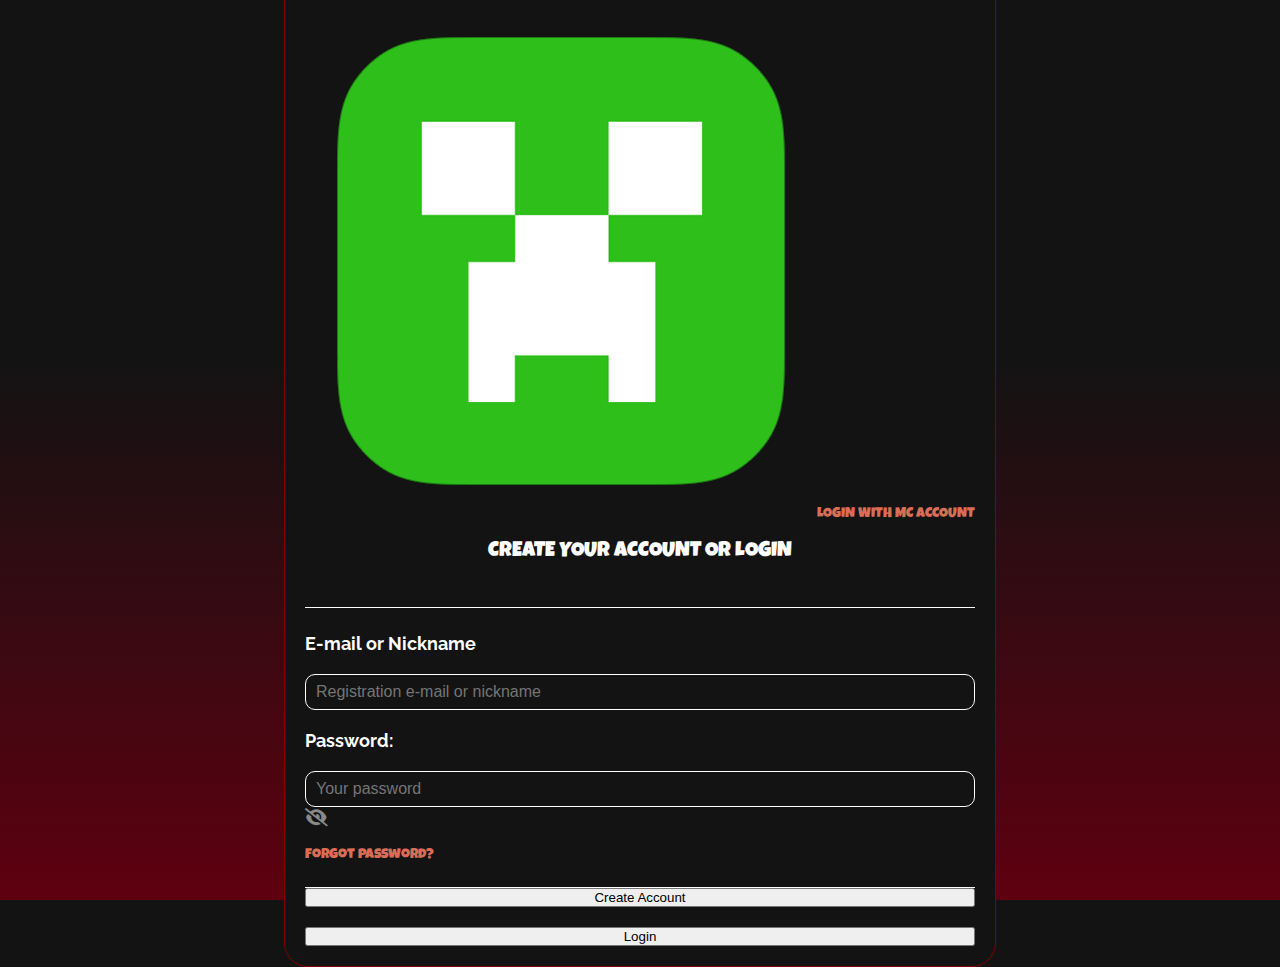
==== codigoVerificacao.html @ 630e4fd9 "first commit" ====
<!DOCTYPE html>
<html lang="PT-BR">
<head>
    <meta charset="UTF-8">
    <meta name="viewport" content="width=device-width, initial-scale=1.0">
    <link rel="stylesheet" href="https://cdnjs.cloudflare.com/ajax/libs/font-awesome/6.5.1/css/all.min.css">
    <link rel="preconnect" href="https://fonts.googleapis.com">
    <link rel="preconnect" href="https://fonts.gstatic.com" crossorigin>
    <link href="https://fonts.googleapis.com/css2?family=Luckiest+Guy&family=Raleway:ital,wght@0,100..900;1,100..900&display=swap" rel="stylesheet">
    <link rel="stylesheet" href="CSS/style.css">
    <title>Login</title>
</head>
<body>
    <div class="container">
        <form>
            <fieldset class="titulo">
                <a href="perfil.html"><img src="IMG/icon_minecraft.png" alt="icone_minecraft">LOGIN WITH MC ACCOUNT</a>
                <label><h1>CREATE YOUR ACCOUNT OR LOGIN</h1></label>
            </fieldset>

            <fieldset class="login">
                <label for="email">E-mail or Nickname</label>
                <input type="email" id="email" name="email" placeholder="Registration e-mail or nickname" required>
                <label for="senha">Password: </label>
                <div>
                    <input type="password" id="senha" name="senha" placeholder="Your password" required>
                    <i class="fa-solid fa-eye-slash"></i>
                </div> 
                <a href="recuperarSenha.html">Forgot password?</a>
            </fieldset>
            
            <fieldset class="botao">
                <button>Create Account</button>
                <button type="submit">Login</button>
            </fieldset>
        </form>
</body>
</html>
---- CSS/style.css ----
* {
    margin: 0;
    padding: 0;
    box-sizing: border-box;
}

:root {
    --dark-color: #131313;
    --orange-links: #DA6D57;
    --buttons-color: #840000;
    --dark-red: #5F0010;
    --white: #ffffff;
}

body {
    font-family: "Luckiest Guy", serif;
    font-weight: 400;
    font-style: normal;
    font-size: 16px;
    display: flex;
    align-items: center;
    justify-content: center;
    height: 100dvh;
    width: 100vw;
    background: linear-gradient(to top, var(--dark-red) 0%, var(--dark-color)60%);
}

.container {
    max-width: 1200px;
    margin: 0 auto;
    padding: 0 20px;
    display: flex;
}

.titulo {
    margin-top: 25px;
    display: flex;
    flex-direction: column;
    align-items: center;
    justify-content: space-evenly;
    padding: 25px 0;
    border-bottom: solid 0.5px var(--white);
}

.titulo h1{
    font-size: 1.3rem;
    color: var(--white);
    margin-bottom: 20px;
    font-weight: 400;
}

.icon_minecraft {
    width: 16px;
    height: 16px;
}

form{
    display: flex;
    flex-direction: column;
    background-color: var(--dark-color);
    border: 1px solid var(--buttons-color);
    border-radius: 24px;
    padding: 20px;
}

fieldset {
    display: flex;
    flex-direction: column;
    gap: 20px;
    border: none;
}

a {
    color: var(--orange-links);
    text-decoration: none;
    font-size: 14px;
    font-weight: 400;
    font-family: 'Luckiest Guy', serif;
}

.esqueceu_senha_link{
    text-decoration: underline;
    font-size: 12px;
    margin: 15px 0 0 15px;
}

.entrar-conta-mc{
    width: 236px;
    height: 42px;
    display: flex;
    justify-content: center;
    align-items: center;
    gap: 10px;
    padding: 10px 0;
    border: 1px solid var(--orange-links);
    border-radius: 10px;
}

.login{
    padding: 25px 0;
    color: var(--white);
    font-family: "Raleway", sans-serif;
    font-weight: 700;
    font-size: 18px;
    border-bottom: solid 0.5px var(--white);
}

.login input{
    width: 100%;
    height: 36px;
    padding: 0 10px;
    border: 1px solid var(--white);
    border-radius: 10px;
    background-color: var(--dark-color);
    color: var(--white);
    font-size: 16px;
}

.senha{
    display: flex;
    align-items: center;
    gap: 10px;
}

.fa-eye-slash{
    color: rgba(255, 255, 255, 0.5);
}

.login label{
    padding: 0px;
    margin: 0px;
}

.campo_senha{
    display: flex;
    flex-direction: column;
    gap: 5px;
}

.criar-conta{
    margin-top: 25px;
    width: 100%;
    display: flex;
    justify-content: center;
    align-items: center;
    gap: 10px;
    padding: 10px 0;
    border: 1px solid var(--orange-links);
    border-radius: 10px;
}

.btn-login{
    width: 100%;
    height: 40px;
    background-color: var(--buttons-color);
    color: var(--white);
    font-size: 20px;
    font-weight: 400;
    font-family: 'Luckiest Guy', serif;	
    border: none;
    border-radius: 10px;
    cursor: pointer;
    margin-bottom: 30px;
}
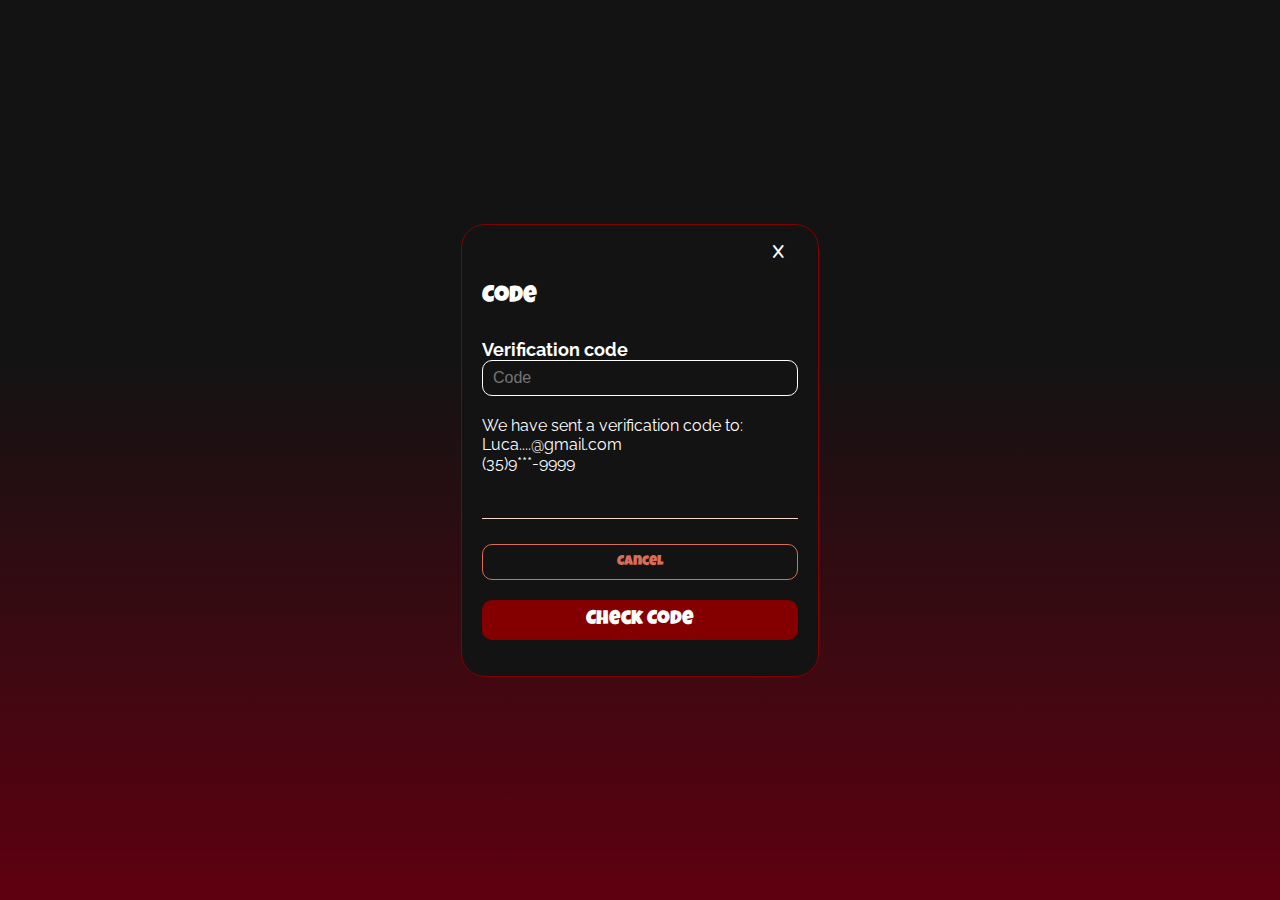
==== commit fd703b50: "Site Completo" ====
--- a/codigoVerificacao.html
+++ b/codigoVerificacao.html
@@ -8,30 +8,34 @@
     <link rel="preconnect" href="https://fonts.gstatic.com" crossorigin>
     <link href="https://fonts.googleapis.com/css2?family=Luckiest+Guy&family=Raleway:ital,wght@0,100..900;1,100..900&display=swap" rel="stylesheet">
     <link rel="stylesheet" href="CSS/style.css">
-    <title>Login</title>
+    <link rel="stylesheet" href="CSS/codigoVerificacao.css">
+    <title>Código Verificacao</title>
 </head>
 <body>
     <div class="container">
-        <form>
-            <fieldset class="titulo">
-                <a href="perfil.html"><img src="IMG/icon_minecraft.png" alt="icone_minecraft">LOGIN WITH MC ACCOUNT</a>
-                <label><h1>CREATE YOUR ACCOUNT OR LOGIN</h1></label>
+        <form action="registrarNovaSenha.html">
+            <fieldset class="titulo-codigo-verificacao">
+                <a href="index.html" class="x-voltar"><i class="fa-solid fa-x"></i></a>
+                <label><span class="codigo">Code</span></label>
             </fieldset>
 
-            <fieldset class="login">
-                <label for="email">E-mail or Nickname</label>
-                <input type="email" id="email" name="email" placeholder="Registration e-mail or nickname" required>
-                <label for="senha">Password: </label>
-                <div>
-                    <input type="password" id="senha" name="senha" placeholder="Your password" required>
-                    <i class="fa-solid fa-eye-slash"></i>
-                </div> 
-                <a href="recuperarSenha.html">Forgot password?</a>
+            <fieldset class="login form-code">
+                <div class="conjunto-inputs">
+                    <label for="codigo-verificacao">Verification code</label>
+                    <input type="text" id="codigo-verificacao" name="codigo-verificacao" placeholder="Code" required>
+                </div>
+                <div class="texto-codigo">
+                    <span class="texto-confirmando-envio">We have sent a verification code to:</span>
+                    <span class="texto-confirmando-envio">Luca....@gmail.com</span>
+                    <span class="texto-confirmando-envio">(35)9***-9999</span>
+                </div>
             </fieldset>
             
             <fieldset class="botao">
-                <button>Create Account</button>
-                <button type="submit">Login</button>
+                <fieldset class="botao">
+                    <a href="index.html" class="code-btn btn-laranja">Cancel</a>
+                    <button type="submit" class="criar-conta-btn botao-vermelho">Check Code</button>
+                </fieldset>
             </fieldset>
         </form>
 </body>
--- a/CSS/style.css
+++ b/CSS/style.css
@@ -10,6 +10,7 @@
     --buttons-color: #840000;
     --dark-red: #5F0010;
     --white: #ffffff;
+    --linha: #F8D8C7;
 }
 
 body {
@@ -25,6 +26,22 @@
     background: linear-gradient(to top, var(--dark-red) 0%, var(--dark-color)60%);
 }
 
+
+label {
+    display: block; /* Faz o label ocupar uma linha inteira */
+    margin-bottom: 5px;     
+}
+
+.forms-geral{
+    display: flex;
+    flex-direction: column;
+    gap: 10px;
+    padding: 25px 0;
+    margin-bottom: 25px;
+    color: var(--white);
+    border-bottom: 1px solid var(--linha);
+}
+
 .container {
     max-width: 1200px;
     margin: 0 auto;
@@ -39,7 +56,10 @@
     align-items: center;
     justify-content: space-evenly;
     padding: 25px 0;
-    border-bottom: solid 0.5px var(--white);
+    border-bottom: solid 0.5px var(--linha);
+    font-family: 'Luckiest Guy', serif;
+    font-size: 24px;
+    font-weight: 400;
 }
 
 .titulo h1{
@@ -53,6 +73,7 @@
     width: 16px;
     height: 16px;
 }
+
 
 form{
     display: flex;
@@ -102,7 +123,7 @@
     font-family: "Raleway", sans-serif;
     font-weight: 700;
     font-size: 18px;
-    border-bottom: solid 0.5px var(--white);
+    border-bottom: solid 0.5px var(--linha);
 }
 
 .login input{
@@ -137,7 +158,7 @@
     gap: 5px;
 }
 
-.criar-conta{
+.btn-laranja{
     margin-top: 25px;
     width: 100%;
     display: flex;
@@ -149,7 +170,7 @@
     border-radius: 10px;
 }
 
-.btn-login{
+.botao-vermelho{
     width: 100%;
     height: 40px;
     background-color: var(--buttons-color);
@@ -161,4 +182,35 @@
     border-radius: 10px;
     cursor: pointer;
     margin-bottom: 30px;
+}
+
+.titulo-criar-conta{
+    display: flex;
+    justify-content: center;    
+    align-items: center;
+    gap: 10px;
+}
+
+.x-voltar {
+    height: 20px;
+    width: 25px;
+    font-weight: 700;
+    color: var(--white);
+    align-self: flex-end;
+}
+
+.titulo-criar {
+    text-align: center;
+    width: 100%;
+    font-size: 24px;
+    font-weight: 400;
+    color: var(--white);
+    font-family: "Luckiest Guy", serif;
+}
+
+.label-fonte-diferente{
+    font-family: "Raleway", sans-serif;
+    font-weight: 700;
+    font-size: 18px;
+    color: var(--white);
 }--- a/CSS/codigoVerificacao.css
+++ b/CSS/codigoVerificacao.css
@@ -0,0 +1,24 @@
+.codigo{
+    color: var(--white);
+    text-align: start;
+    font-size: 24px;
+}
+
+form{
+    width: 358px;
+    height: 453px;
+}
+
+.texto-codigo{
+    display: flex;
+    flex-direction: column;
+    font-size: 16px;
+    font-weight: 400;
+    font-family: "Raleway", sans-serif;
+    color: var(--white);
+    margin-bottom: 20px;
+}
+
+.form-code{
+    border-bottom: 1px solid var(--linha);
+}